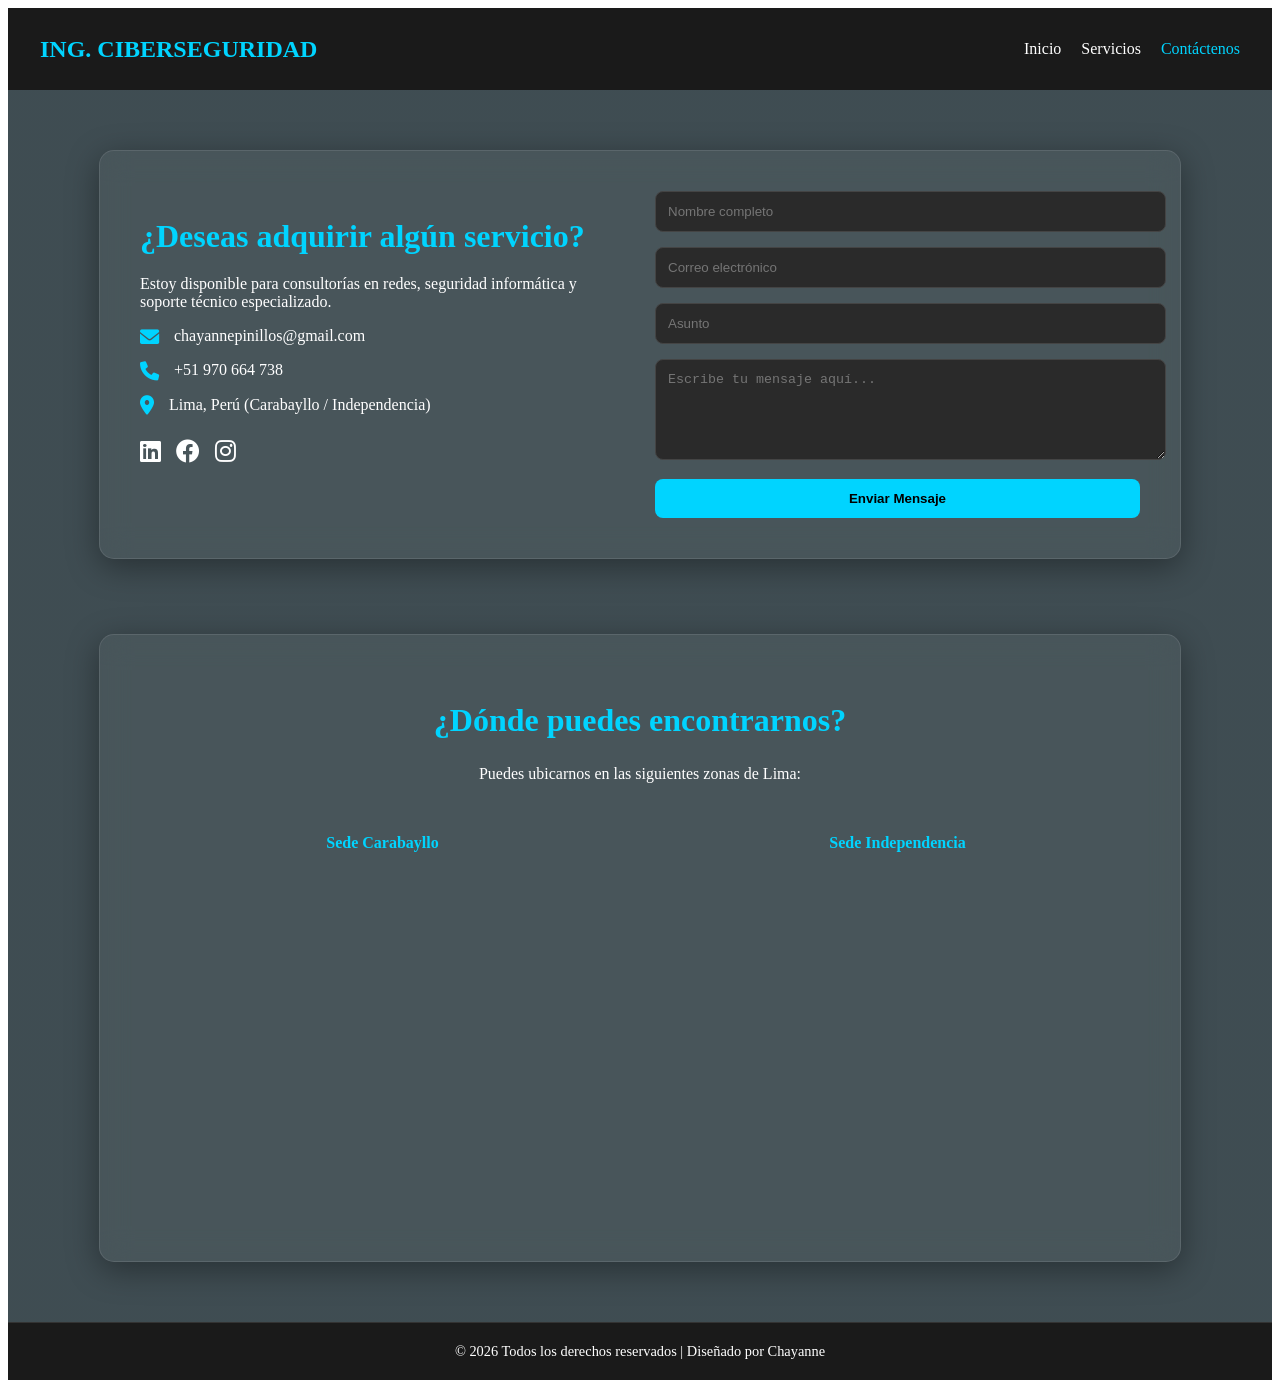
==== contactanos.html @ bd3829c9 "Update contactanos.html" ====
<!DOCTYPE html>
<html lang="es">
<head>
    <meta charset="UTF-8">
    <meta name="viewport" content="width=device-width, initial-scale=1.0">
    <title>Contacto - Ingeniería de Ciberseguridad</title>
    <link rel="stylesheet" href="estilos-contactanos.css">
    <link rel="stylesheet" href="https://cdnjs.cloudflare.com/ajax/libs/font-awesome/6.0.0/css/all.min.css">
</head>
<body>

    <nav class="navbar">
        <div class="nav-container">
            <a href="index.html" class="nav-logo">ING. CIBERSEGURIDAD</a>
            <ul class="nav-menu">
                <li><a href="index.html">Inicio</a></li>
                <li><a href="servicios.html">Servicios</a></li>
                <li><a href="contactanos.html" class="active">Contáctenos</a></li>
            </ul>
        </div>
    </nav>

<section class="contact-section">
        
        <div class="contact-container central-box">
            <div class="contact-info">
                <h2>¿Deseas adquirir algún servicio?</h2>
                <p>Estoy disponible para consultorías en redes, seguridad informática y soporte técnico especializado.</p>
                
                <div class="info-item">
                    <i class="fas fa-envelope"></i>
                    <span>chayannepinillos@gmail.com</span>
                </div>
                <div class="info-item">
                    <i class="fas fa-phone"></i>
                    <span>+51 970 664 738</span>
                </div>
                <div class="info-item">
                    <i class="fas fa-map-marker-alt"></i>
                    <span>Lima, Perú (Carabayllo / Independencia)</span>
                </div>

                <div class="social-media">
                    <a href="#"><i class="fab fa-linkedin"></i></a>
                    <a href="#"><i class="fab fa-facebook"></i></a>
                    <a href="#"><i class="fab fa-instagram"></i></a>
                </div>
            </div>

            <div class="contact-form-wrapper">
                <form action="https://formspree.io/f/mpqkyjdv" method="POST" class="contact-form">
                    <div class="input-group">
                        <input type="text" name="nombre" placeholder="Nombre completo" required>
                    </div>
                    <div class="input-group">
                        <input type="email" name="_replyto" placeholder="Correo electrónico" required>
                    </div>
                    <div class="input-group">
                        <input type="text" name="asunto" placeholder="Asunto">
                    </div>
                    <div class="input-group">
                        <textarea name="mensaje" placeholder="Escribe tu mensaje aquí..." rows="5" required></textarea>
                    </div>
                    <button type="submit" class="btn-submit">Enviar Mensaje</button>
                </form>
            </div>
        </div>

        <div class="contact-container central-box location-box-margin">
            <div class="location-full-content">
                <div class="location-header">
                    <h2>¿Dónde puedes encontrarnos?</h2>
                    <p>Puedes ubicarnos en las siguientes zonas de Lima:</p>
                </div>
                
                <div class="maps-flex">
                    <div class="map-item">
                        <h4>Sede Carabayllo</h4>
                        <iframe src="https://www.google.com/maps/embed?pb=!1m18!1m12!1m3!1d3904.2161503600646!2d-77.02975282498186!3d-11.890031839002228!2m3!1f0!2f0!3f0!3m2!1i1024!2i768!4f13.1!3m3!1m2!1s0x9105d0914df838e7%3A0x92abc91629d7e664!2sMunicipalidad%20de%20Carabayllo!5e0!3m2!1ses-419!2spe!4v1776901991570!5m2!1ses-419!2spe" width="600" height="450" style="border:0;" allowfullscreen="" loading="lazy" referrerpolicy="no-referrer-when-downgrade"></iframe>
                    </div>

                    <div class="map-item">
                        <h4>Sede Independencia</h4>
                        <iframe src="https://www.google.com/maps/embed?pb=!1m18!1m12!1m3!1d3902.6431376185037!2d-77.06415982497971!3d-11.999176641016444!2m3!1f0!2f0!3f0!3m2!1i1024!2i768!4f13.1!3m3!1m2!1s0x9105ce568c042771%3A0x6072f46c2b26e80!2sSENATI%20Sede%20Principal!5e0!3m2!1ses-419!2spe!4v1776902084947!5m2!1ses-419!2spe" width="600" height="450" style="border:0;" allowfullscreen="" loading="lazy" referrerpolicy="no-referrer-when-downgrade"></iframe>
                    </div>
                </div>
            </div>
        </div>

    </section>

    <footer class="footer">
        <div class="footer-bottom">
            &copy; 2026 Todos los derechos reservados | Diseñado por Chayanne
        </div>
    </footer>

</body>
</html>
---- estilos-contactanos.css ----
/* =========================================
   ESTILOS GENERALES Y NAVEGACIÓN
   ========================================= */
.navbar {
    background-color: #1a1a1a;
    padding: 1rem 0;
    position: sticky;
    top: 0;
    z-index: 1000;
}

.nav-container {
    max-width: 1200px;
    margin: 0 auto;
    display: flex;
    justify-content: space-between;
    align-items: center;
    padding: 0 20px;
}

.nav-logo {
    color: #00d4ff; /* Color cian para unificar con el diseño */
    font-size: 1.5rem;
    font-weight: bold;
    text-transform: uppercase;
    text-decoration: none;
}

.nav-menu {
    display: flex;
    list-style: none;
    gap: 20px;
}

.nav-menu a {
    color: #fff;
    text-decoration: none;
    font-weight: 500;
    transition: color 0.3s;
}

.nav-menu a.active, .nav-menu a:hover {
    color: #00d4ff;
}

/* =========================================
   CONTENEDORES PRINCIPALES (BLOQUES)
   ========================================= */
.contact-section {
    padding: 60px 0;
    background: linear-gradient(rgba(15, 32, 39, 0.8), rgba(15, 32, 39, 0.8)), 
               url('https://images.unsplash.com/photo-1550751827-4bd374c3f58b?auto=format&fit=crop&q=80');
    background-size: cover;
    color: white;
}

/* Esta clase ahora tiene el efecto de cristal (Glassmorphism) */
.contact-container {
    max-width: 1000px;
    width: 90%;
    margin: 0 auto; 
    
    /* EFECTO DE CRISTAL */
    background: rgba(255, 255, 255, 0.05); /* Fondo blanco con mucha transparencia */
    backdrop-filter: blur(15px);           /* Esto hace que el fondo se vea borroso */
    -webkit-backdrop-filter: blur(15px);   /* Compatibilidad para Safari */
    
    border-radius: 15px;
    padding: 40px;
    display: flex;
    flex-wrap: wrap;
    gap: 30px;
    
    /* Sombra más suave para que el cristal resalte */
    box-shadow: 0 8px 32px 0 rgba(0, 0, 0, 0.37); 
    
    /* Borde sutil para definir el límite del cristal */
    border: 1px solid rgba(255, 255, 255, 0.1); 
}

/* Separación de "3 líneas" entre el primer y segundo bloque */
.location-box-margin {
    margin-top: 75px !important; 
}

/* =========================================
   BLOQUE 1: FORMULARIO Y CONTACTO
   ========================================= */
.contact-info {
    flex: 1;
    min-width: 300px;
}

.contact-info h2 {
    color: #00d4ff;
    font-size: 2rem;
    margin-bottom: 20px;
}

.info-item {
    display: flex;
    align-items: center;
    gap: 15px;
    margin-bottom: 15px;
}

.info-item i {
    color: #00d4ff;
    font-size: 1.2rem;
}

.social-media {
    margin-top: 25px;
    display: flex;
    gap: 15px;
}

.social-media a {
    color: white;
    font-size: 1.5rem;
    transition: transform 0.3s, color 0.3s;
}

.social-media a:hover {
    color: #00d4ff;
    transform: translateY(-3px);
}

.contact-form-wrapper {
    flex: 1;
    min-width: 300px;
}

.contact-form .input-group {
    margin-bottom: 15px;
}

.contact-form input, .contact-form textarea {
    width: 100%;
    padding: 12px;
    background: #2a2a2a;
    border: 1px solid #444;
    color: white;
    border-radius: 8px;
    outline: none;
}

.btn-submit {
    width: 100%;
    padding: 12px;
    background: #00d4ff;
    color: #000;
    border: none;
    font-weight: bold;
    border-radius: 8px;
    cursor: pointer;
    transition: background 0.3s;
}

.btn-submit:hover {
    background: #0099cc;
}

/* =========================================
   BLOQUE 2: UBICACIONES Y MAPAS
   ========================================= */
.location-full-content {
    width: 100%; /* Ocupa todo el ancho interno del cuadro */
}

.location-header {
    text-align: center;
    margin-bottom: 30px;
}

.location-header h2 {
    color: #00d4ff;
    font-size: 2rem;
}

.maps-flex {
    display: flex;
    justify-content: center;
    gap: 30px;
}

.map-item {
    flex: 1;
    min-width: 300px;
    text-align: center;
}

.map-item h4 {
    margin-bottom: 15px;
    color: #00d4ff;
}

.map-item iframe {
    width: 100%;
    height: 350px;
    border-radius: 12px;
    border: 1px solid rgba(0, 212, 255, 0.3);
}

/* =========================================
   FOOTER
   ========================================= */
.footer {
    background: #1a1a1a;
    padding: 20px 0;
    text-align: center;
    border-top: 1px solid #333;
}

.footer-bottom {
    color: white;
    font-size: 0.9rem;
}

/* =========================================
   RESPONSIVIDAD (MÓVILES)
   ========================================= */
@media (max-width: 800px) {
    .maps-flex {
        flex-direction: column;
        align-items: center;
    }

    .map-item {
        width: 100%;
    }

    .contact-container {
        padding: 20px;
    }
}
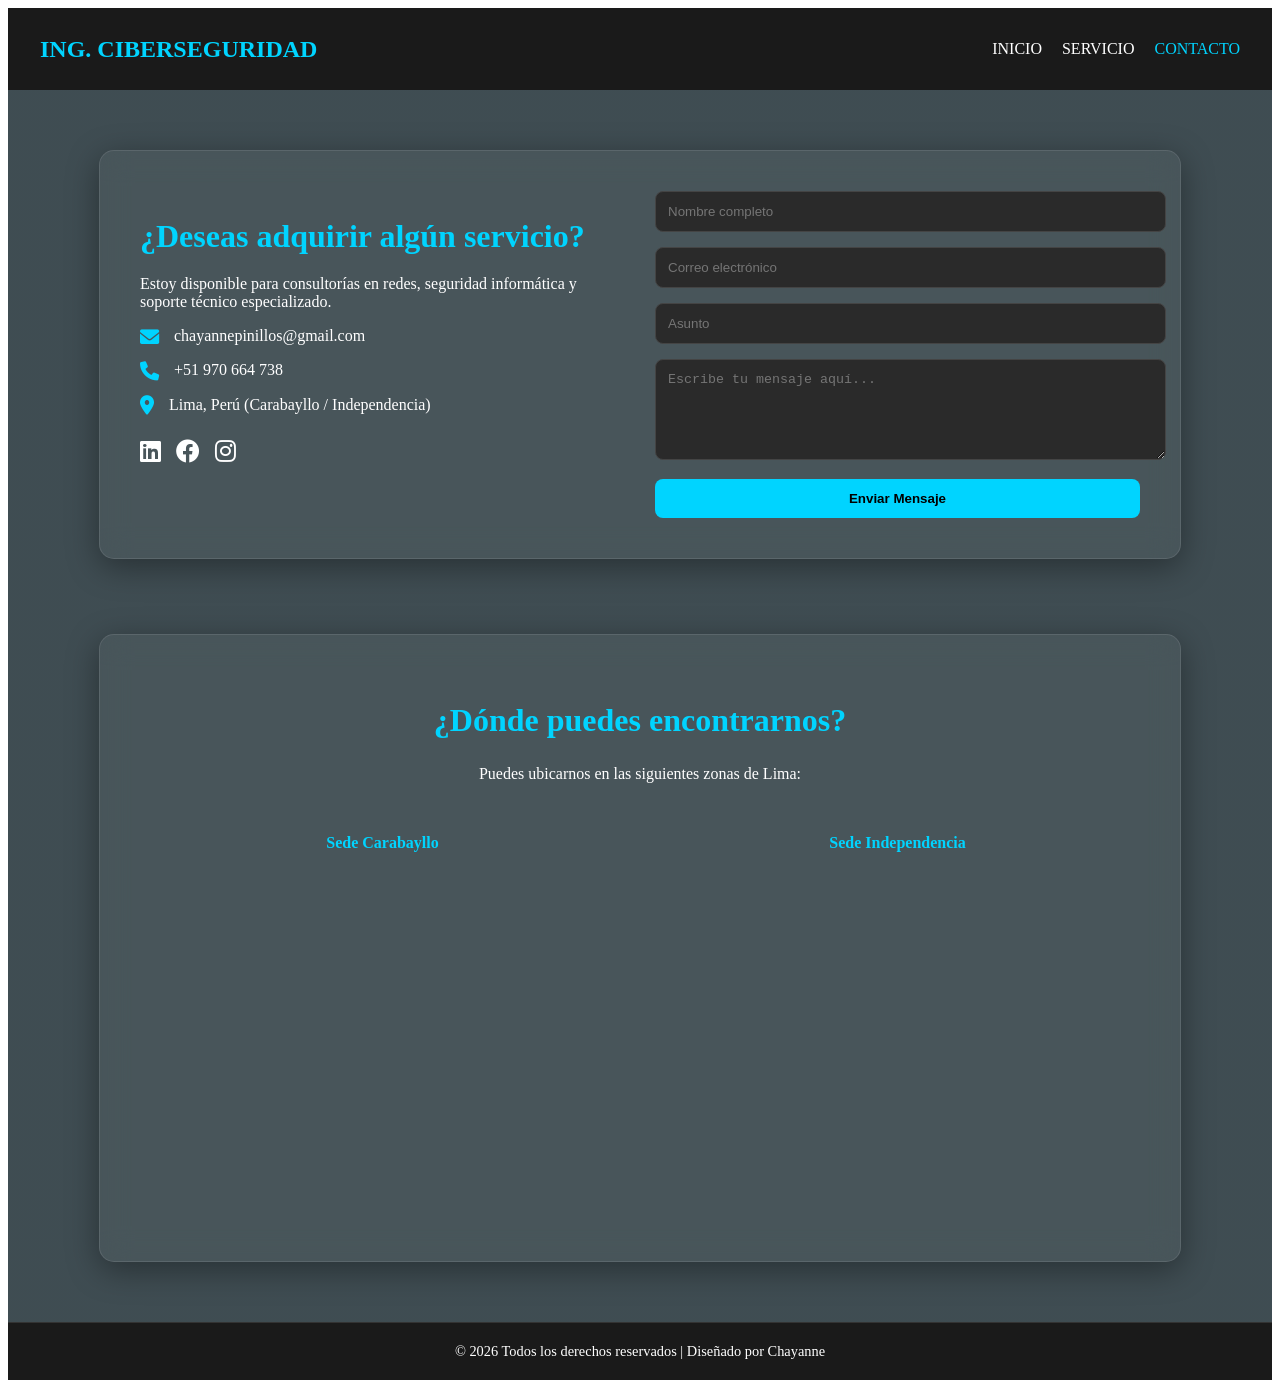
==== commit 09626db6: "Update contactanos.html" ====
--- a/contactanos.html
+++ b/contactanos.html
@@ -13,9 +13,9 @@
         <div class="nav-container">
             <a href="index.html" class="nav-logo">ING. CIBERSEGURIDAD</a>
             <ul class="nav-menu">
-                <li><a href="index.html">Inicio</a></li>
-                <li><a href="servicios.html">Servicios</a></li>
-                <li><a href="contactanos.html" class="active">Contáctenos</a></li>
+                <li><a href="index.html">INICIO</a></li>
+                <li><a href="servicios.html">SERVICIO</a></li>
+                <li><a href="contactanos.html" class="active">CONTACTO</a></li>
             </ul>
         </div>
     </nav>
--- a/estilos-contactanos.css
+++ b/estilos-contactanos.css
@@ -235,3 +235,9 @@
     }
 } 
 
+/* Esto hace que todas las imágenes se adapten al ancho de la pantalla */
+img {
+    max-width: 100%;
+    height: auto;
+    display: block;
+}
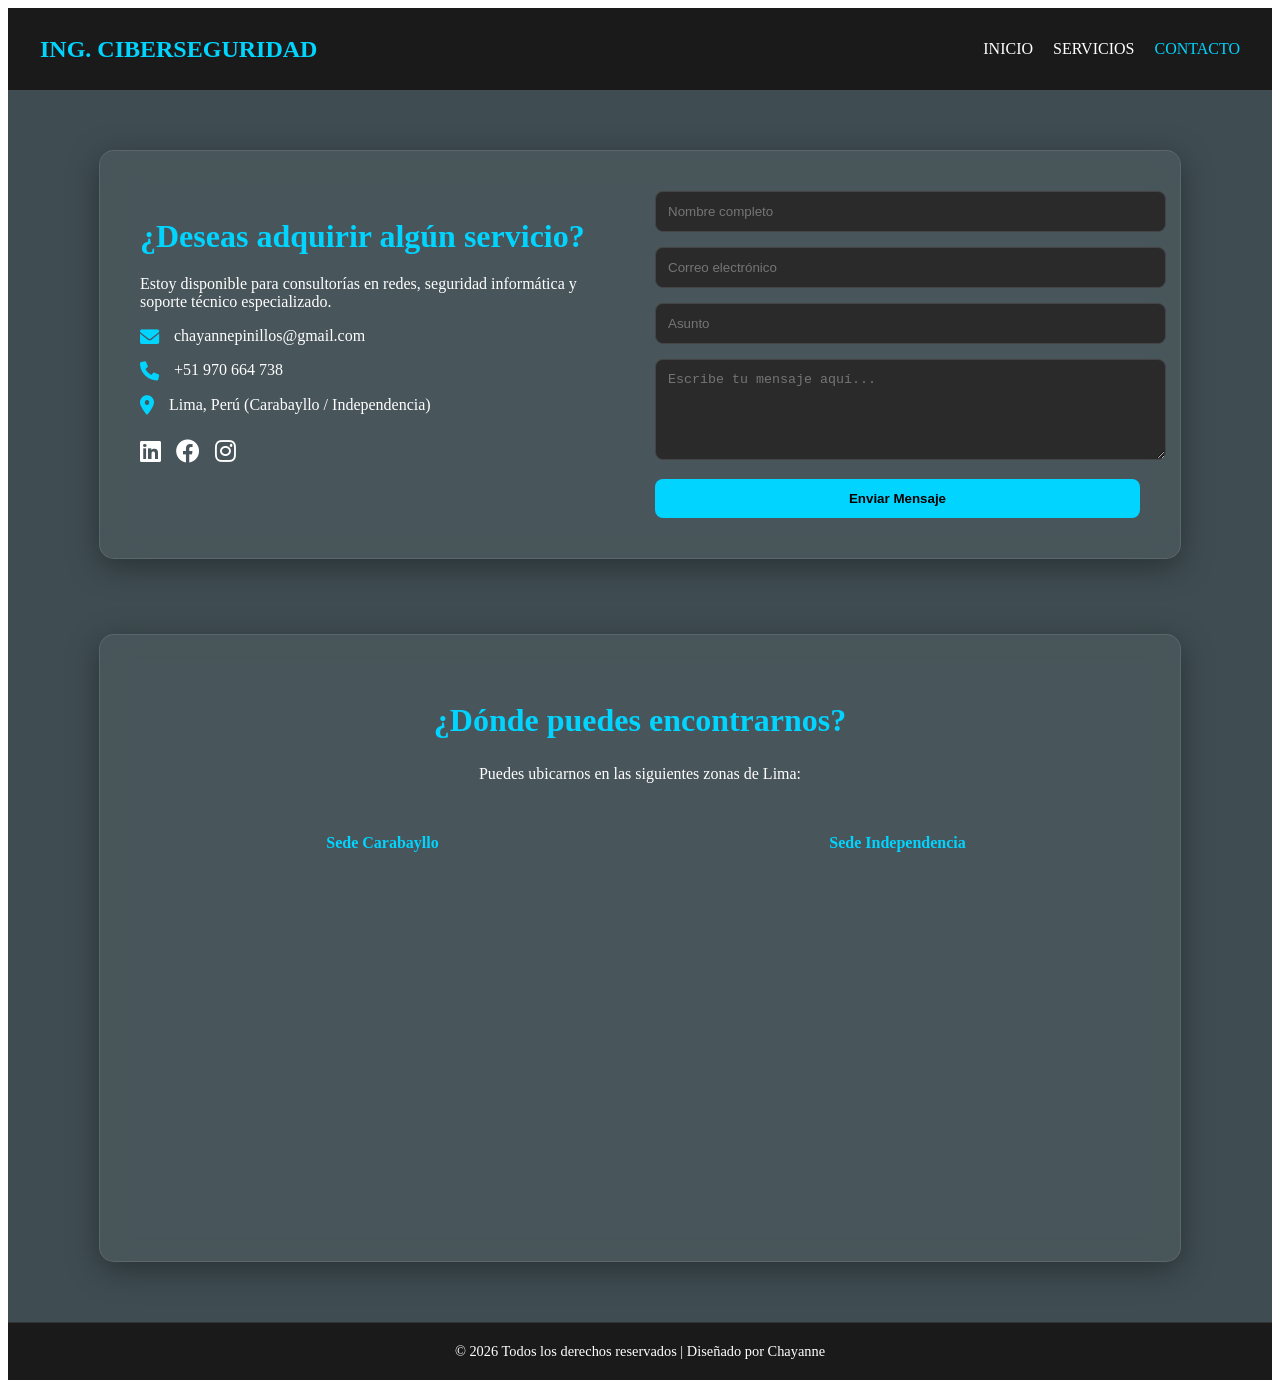
==== commit d3f4978d: "Update contactanos.html" ====
--- a/contactanos.html
+++ b/contactanos.html
@@ -14,7 +14,7 @@
             <a href="index.html" class="nav-logo">ING. CIBERSEGURIDAD</a>
             <ul class="nav-menu">
                 <li><a href="index.html">INICIO</a></li>
-                <li><a href="servicios.html">SERVICIO</a></li>
+                <li><a href="servicios.html">SERVICIOS</a></li>
                 <li><a href="contactanos.html" class="active">CONTACTO</a></li>
             </ul>
         </div>
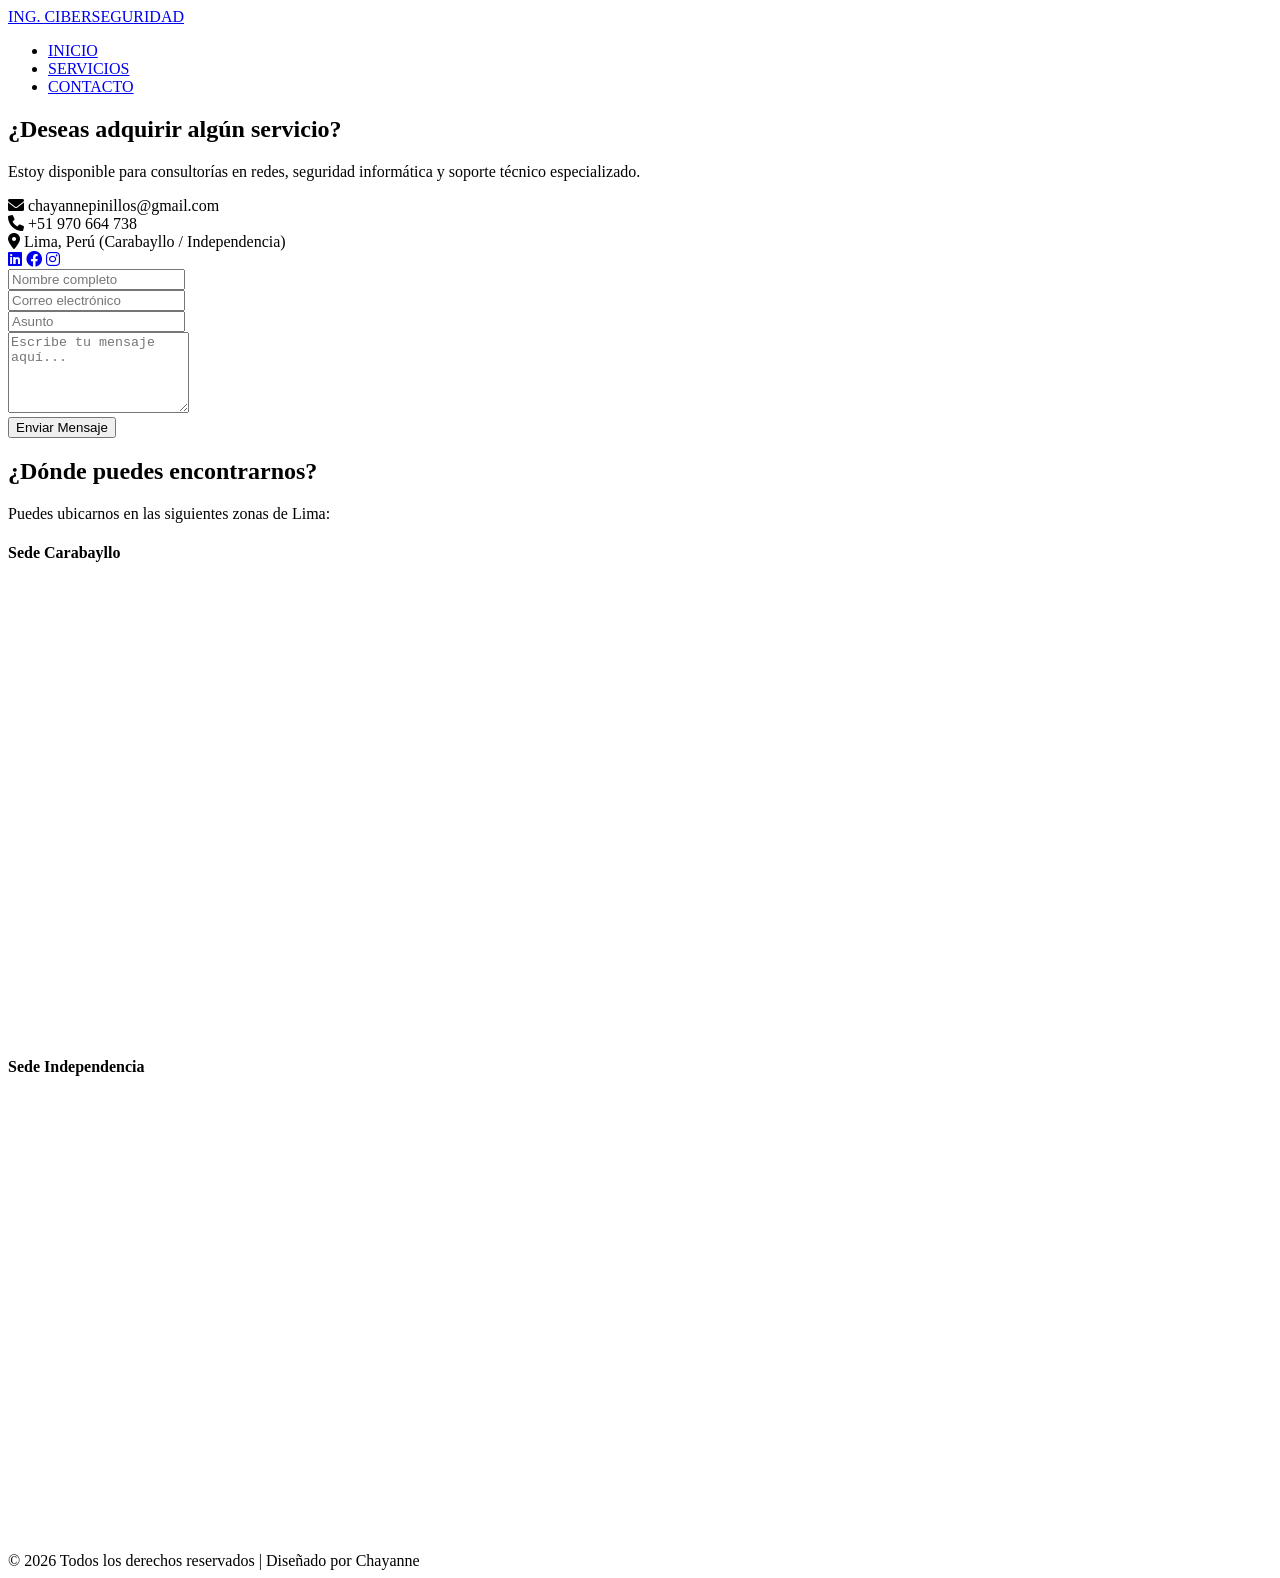
==== commit 73f43d95: "Update contactanos.html" ====
--- a/contactanos.html
+++ b/contactanos.html
@@ -4,11 +4,10 @@
     <meta charset="UTF-8">
     <meta name="viewport" content="width=device-width, initial-scale=1.0">
     <title>Contacto - Ingeniería de Ciberseguridad</title>
-    <link rel="stylesheet" href="estilos-contactanos.css">
+    <link rel="stylesheet" href="Estilos/estilos-contactanos.css">
     <link rel="stylesheet" href="https://cdnjs.cloudflare.com/ajax/libs/font-awesome/6.0.0/css/all.min.css">
 </head>
 <body>
-
     <nav class="navbar">
         <div class="nav-container">
             <a href="index.html" class="nav-logo">ING. CIBERSEGURIDAD</a>
@@ -19,14 +18,11 @@
             </ul>
         </div>
     </nav>
-
-<section class="contact-section">
-        
+    <section class="contact-section">
         <div class="contact-container central-box">
             <div class="contact-info">
                 <h2>¿Deseas adquirir algún servicio?</h2>
                 <p>Estoy disponible para consultorías en redes, seguridad informática y soporte técnico especializado.</p>
-                
                 <div class="info-item">
                     <i class="fas fa-envelope"></i>
                     <span>chayannepinillos@gmail.com</span>
@@ -39,14 +35,12 @@
                     <i class="fas fa-map-marker-alt"></i>
                     <span>Lima, Perú (Carabayllo / Independencia)</span>
                 </div>
-
                 <div class="social-media">
                     <a href="#"><i class="fab fa-linkedin"></i></a>
                     <a href="#"><i class="fab fa-facebook"></i></a>
                     <a href="#"><i class="fab fa-instagram"></i></a>
                 </div>
             </div>
-
             <div class="contact-form-wrapper">
                 <form action="https://formspree.io/f/mpqkyjdv" method="POST" class="contact-form">
                     <div class="input-group">
@@ -65,20 +59,17 @@
                 </form>
             </div>
         </div>
-
         <div class="contact-container central-box location-box-margin">
             <div class="location-full-content">
                 <div class="location-header">
                     <h2>¿Dónde puedes encontrarnos?</h2>
                     <p>Puedes ubicarnos en las siguientes zonas de Lima:</p>
                 </div>
-                
                 <div class="maps-flex">
                     <div class="map-item">
                         <h4>Sede Carabayllo</h4>
                         <iframe src="https://www.google.com/maps/embed?pb=!1m18!1m12!1m3!1d3904.2161503600646!2d-77.02975282498186!3d-11.890031839002228!2m3!1f0!2f0!3f0!3m2!1i1024!2i768!4f13.1!3m3!1m2!1s0x9105d0914df838e7%3A0x92abc91629d7e664!2sMunicipalidad%20de%20Carabayllo!5e0!3m2!1ses-419!2spe!4v1776901991570!5m2!1ses-419!2spe" width="600" height="450" style="border:0;" allowfullscreen="" loading="lazy" referrerpolicy="no-referrer-when-downgrade"></iframe>
                     </div>
-
                     <div class="map-item">
                         <h4>Sede Independencia</h4>
                         <iframe src="https://www.google.com/maps/embed?pb=!1m18!1m12!1m3!1d3902.6431376185037!2d-77.06415982497971!3d-11.999176641016444!2m3!1f0!2f0!3f0!3m2!1i1024!2i768!4f13.1!3m3!1m2!1s0x9105ce568c042771%3A0x6072f46c2b26e80!2sSENATI%20Sede%20Principal!5e0!3m2!1ses-419!2spe!4v1776902084947!5m2!1ses-419!2spe" width="600" height="450" style="border:0;" allowfullscreen="" loading="lazy" referrerpolicy="no-referrer-when-downgrade"></iframe>
@@ -86,14 +77,11 @@
                 </div>
             </div>
         </div>
-
     </section>
-
     <footer class="footer">
         <div class="footer-bottom">
             &copy; 2026 Todos los derechos reservados | Diseñado por Chayanne
         </div>
     </footer>
-
 </body>
 </html>
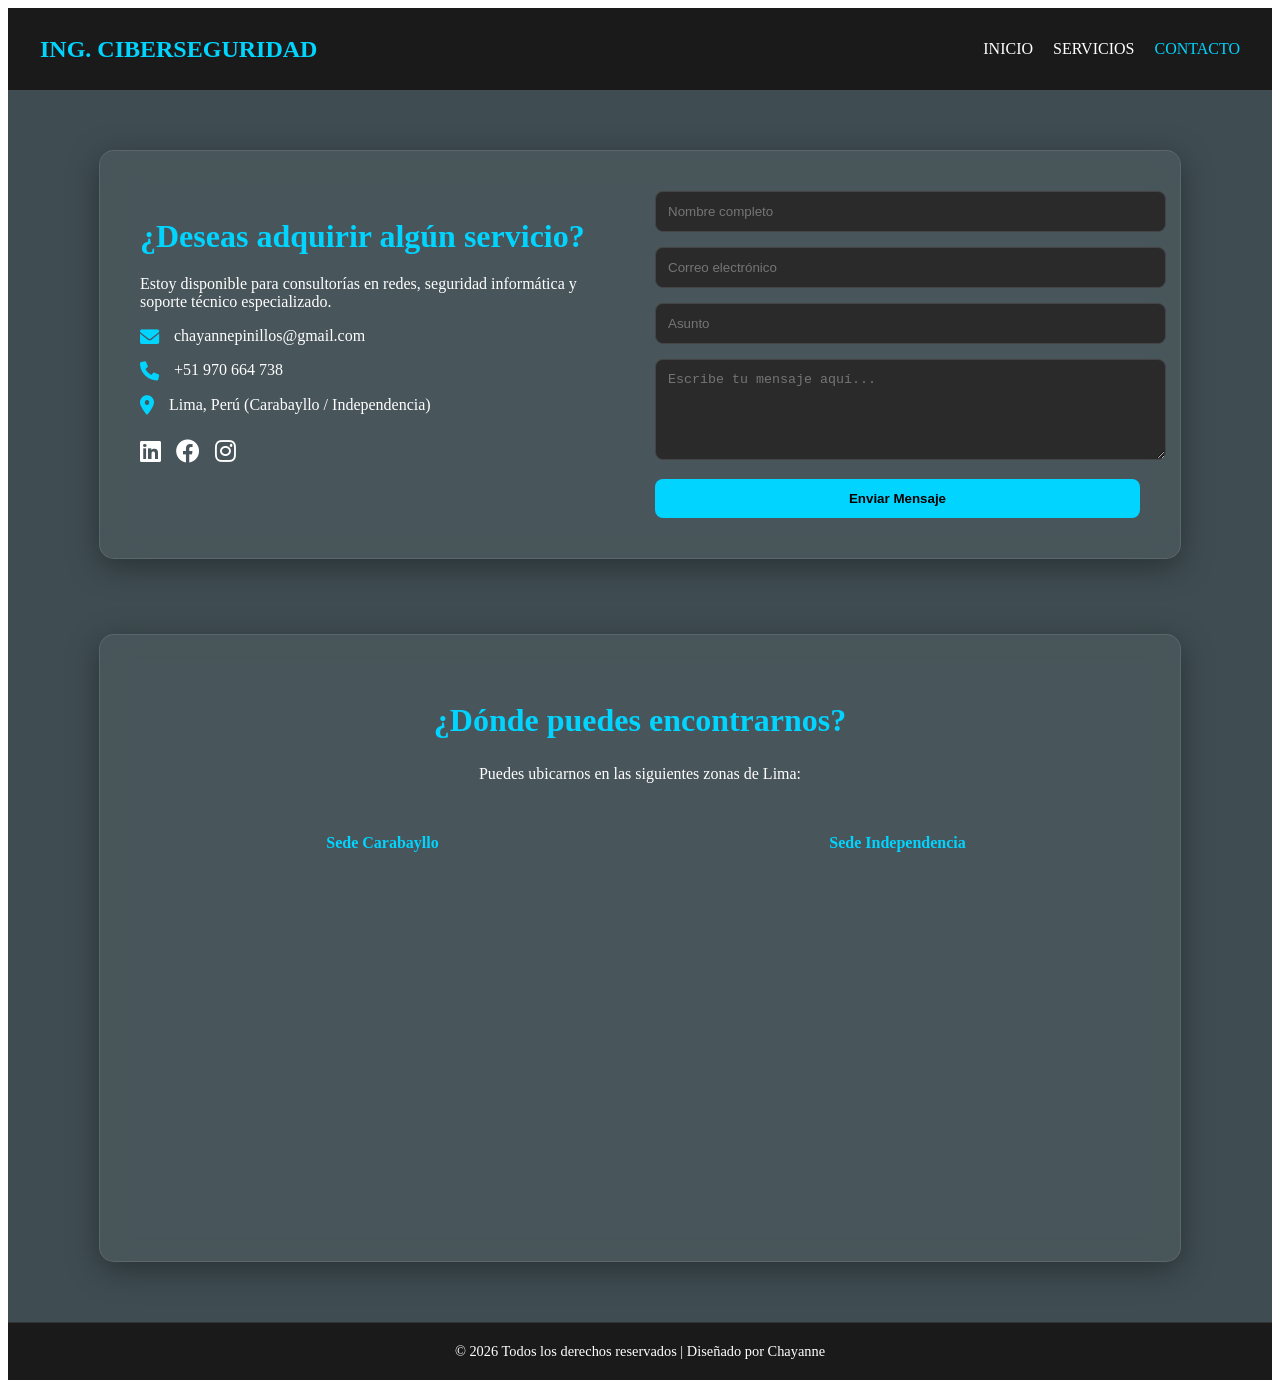
==== commit 69ffa6c3: "Update contactanos.html" ====
--- a/contactanos.html
+++ b/contactanos.html
@@ -4,7 +4,7 @@
     <meta charset="UTF-8">
     <meta name="viewport" content="width=device-width, initial-scale=1.0">
     <title>Contacto - Ingeniería de Ciberseguridad</title>
-    <link rel="stylesheet" href="Estilos/estilos-contactanos.css">
+    <link rel="stylesheet" href="estilos-contactanos.css">
     <link rel="stylesheet" href="https://cdnjs.cloudflare.com/ajax/libs/font-awesome/6.0.0/css/all.min.css">
 </head>
 <body>
--- a/estilos-contactanos.css
+++ b/estilos-contactanos.css
@@ -0,0 +1,177 @@
+.navbar {
+    background-color: #1a1a1a;
+    padding: 1rem 0;
+    position: sticky;
+    top: 0;
+    z-index: 1000;
+}
+.nav-container {
+    max-width: 1200px;
+    margin: 0 auto;
+    display: flex;
+    justify-content: space-between;
+    align-items: center;
+    padding: 0 20px;
+}
+.nav-logo {
+    color: #00d4ff; /* Color cian para unificar con el diseño */
+    font-size: 1.5rem;
+    font-weight: bold;
+    text-transform: uppercase;
+    text-decoration: none;
+}
+.nav-menu {
+    display: flex;
+    list-style: none;
+    gap: 20px;
+}
+.nav-menu a {
+    color: #fff;
+    text-decoration: none;
+    font-weight: 500;
+    transition: color 0.3s;
+}
+.nav-menu a.active, .nav-menu a:hover {
+    color: #00d4ff;
+}
+.contact-section {
+    padding: 60px 0;
+    background: linear-gradient(rgba(15, 32, 39, 0.8), rgba(15, 32, 39, 0.8)), 
+               url('https://images.unsplash.com/photo-1550751827-4bd374c3f58b?auto=format&fit=crop&q=80');
+    background-size: cover;
+    color: white;
+}
+.contact-container {
+    max-width: 1000px;
+    width: 90%;
+    margin: 0 auto; 
+    background: rgba(255, 255, 255, 0.05); /* Fondo blanco con mucha transparencia */
+    backdrop-filter: blur(15px);           /* Esto hace que el fondo se vea borroso */
+    -webkit-backdrop-filter: blur(15px);   /* Compatibilidad para Safari */
+    border-radius: 15px;
+    padding: 40px;
+    display: flex;
+    flex-wrap: wrap;
+    gap: 30px;
+    box-shadow: 0 8px 32px 0 rgba(0, 0, 0, 0.37); 
+    border: 1px solid rgba(255, 255, 255, 0.1); 
+}
+.location-box-margin {
+    margin-top: 75px !important; 
+}
+.contact-info {
+    flex: 1;
+    min-width: 300px;
+}
+.contact-info h2 {
+    color: #00d4ff;
+    font-size: 2rem;
+    margin-bottom: 20px;
+}
+.info-item {
+    display: flex;
+    align-items: center;
+    gap: 15px;
+    margin-bottom: 15px;
+}
+.info-item i {
+    color: #00d4ff;
+    font-size: 1.2rem;
+}
+.social-media {
+    margin-top: 25px;
+    display: flex;
+    gap: 15px;
+}
+.social-media a {
+    color: white;
+    font-size: 1.5rem;
+    transition: transform 0.3s, color 0.3s;
+}
+.social-media a:hover {
+    color: #00d4ff;
+    transform: translateY(-3px);
+}
+.contact-form-wrapper {
+    flex: 1;
+    min-width: 300px;
+}
+.contact-form .input-group {
+    margin-bottom: 15px;
+}
+.contact-form input, .contact-form textarea {
+    width: 100%;
+    padding: 12px;
+    background: #2a2a2a;
+    border: 1px solid #444;
+    color: white;
+    border-radius: 8px;
+    outline: none;
+}
+.btn-submit {
+    width: 100%;
+    padding: 12px;
+    background: #00d4ff;
+    color: #000;
+    border: none;
+    font-weight: bold;
+    border-radius: 8px;
+    cursor: pointer;
+    transition: background 0.3s;
+}
+.btn-submit:hover {
+    background: #0099cc;
+}
+.location-full-content {
+    width: 100%; /* Ocupa todo el ancho interno del cuadro */
+}
+.location-header {
+    text-align: center;
+    margin-bottom: 30px;
+}
+.location-header h2 {
+    color: #00d4ff;
+    font-size: 2rem;
+}
+.maps-flex {
+    display: flex;
+    justify-content: center;
+    gap: 30px;
+}
+.map-item {
+    flex: 1;
+    min-width: 300px;
+    text-align: center;
+}
+.map-item h4 {
+    margin-bottom: 15px;
+    color: #00d4ff;
+}
+.map-item iframe {
+    width: 100%;
+    height: 350px;
+    border-radius: 12px;
+    border: 1px solid rgba(0, 212, 255, 0.3);
+}
+.footer {
+    background: #1a1a1a;
+    padding: 20px 0;
+    text-align: center;
+    border-top: 1px solid #333;
+}
+.footer-bottom {
+    color: white;
+    font-size: 0.9rem;
+}
+@media (max-width: 800px) {
+    .maps-flex {
+        flex-direction: column;
+        align-items: center;
+    }
+    .map-item {
+        width: 100%;
+    }
+    .contact-container {
+        padding: 20px;
+    }
+} 
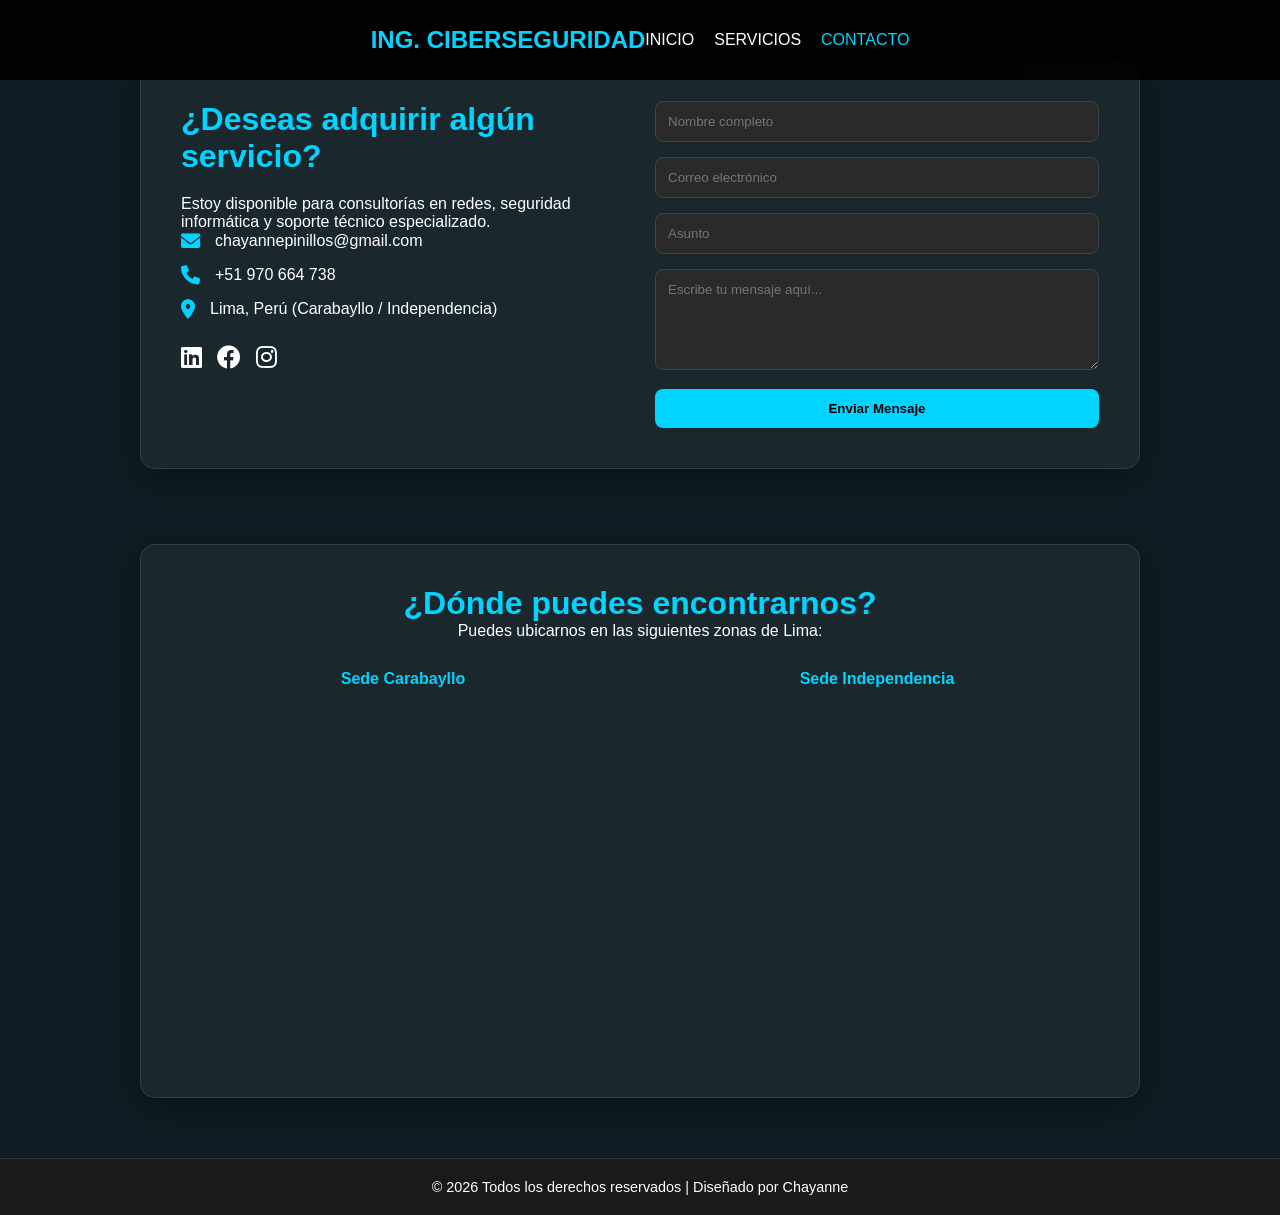
==== commit 0c28a5c2: "Update contactanos.html" ====
--- a/contactanos.html
+++ b/contactanos.html
@@ -8,7 +8,7 @@
     <link rel="stylesheet" href="https://cdnjs.cloudflare.com/ajax/libs/font-awesome/6.0.0/css/all.min.css">
 </head>
 <body>
-    <nav class="navbar">
+    <nav class="nav-bar">
         <div class="nav-container">
             <a href="index.html" class="nav-logo">ING. CIBERSEGURIDAD</a>
             <ul class="nav-menu">
--- a/estilos-contactanos.css
+++ b/estilos-contactanos.css
@@ -1,9 +1,26 @@
-.navbar {
-    background-color: #1a1a1a;
-    padding: 1rem 0;
-    position: sticky;
+html {
+    scroll-behavior: smooth; /*desplazamiento suave*/
+}
+* {
+    margin: 0;
+    padding: 0;
+    box-sizing: border-box; /*sin bordes externos*/
+    font-family: 'Segoe UI', Tahoma, sans-serif;
+}
+body {
+    background: #0b1315;
+    color: white;
+}
+.nav-bar {
+    background: rgba(0, 0, 0, 0.9); /*color negro con opacidad*/
+    height: 80px; /*altura de 80 pixeles para la barra*/
+    display: flex;
+    justify-content: center; /*centrado horizontal*/
+    align-items: center; /*centrado vertical*/
+    position: fixed; /*posición fija en la pantalla*/
+    width: 100%; /*ocupa todo el espacio*/
     top: 0;
-    z-index: 1000;
+    z-index: 1000; /*para que no quede detras de otros elementos*/
 }
 .nav-container {
     max-width: 1200px;
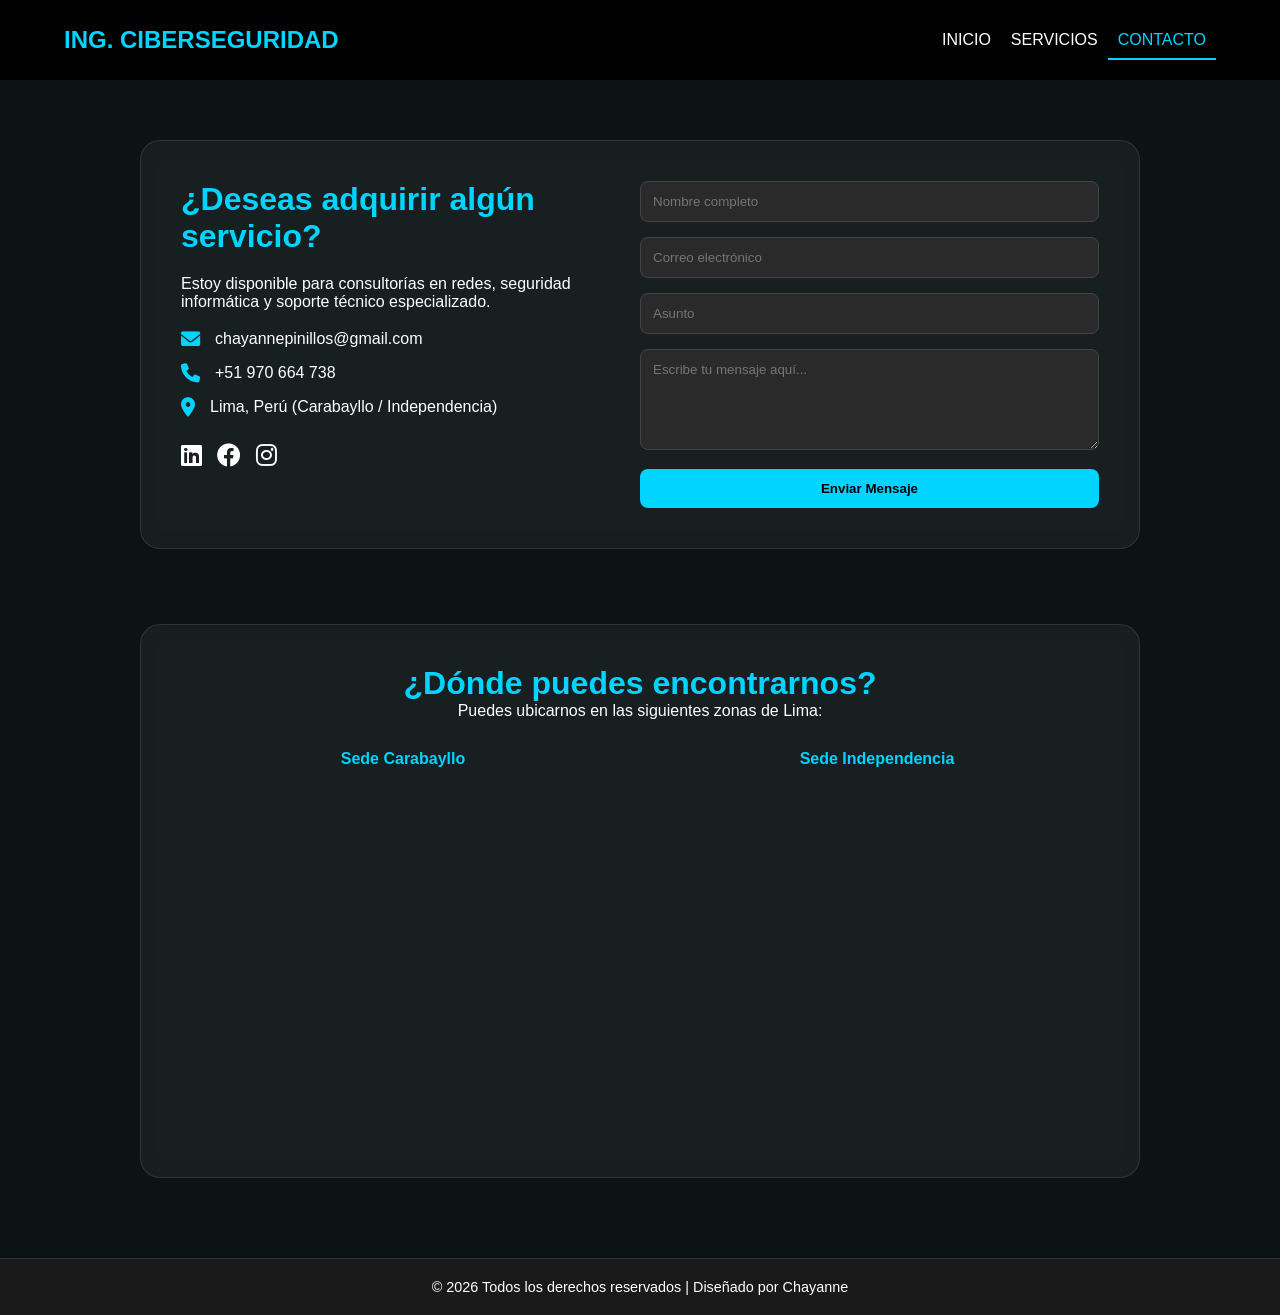
==== commit 4de0d49a: "Update contactanos.html" ====
--- a/contactanos.html
+++ b/contactanos.html
@@ -10,19 +10,19 @@
 <body>
     <nav class="nav-bar">
         <div class="nav-container">
-            <a href="index.html" class="nav-logo">ING. CIBERSEGURIDAD</a>
-            <ul class="nav-menu">
+            <a href="index.html" class="logo">ING. CIBERSEGURIDAD</a>
+            <ul class="menu">
                 <li><a href="index.html">INICIO</a></li>
                 <li><a href="servicios.html">SERVICIOS</a></li>
                 <li><a href="contactanos.html" class="active">CONTACTO</a></li>
             </ul>
         </div>
     </nav>
-    <section class="contact-section">
-        <div class="contact-container central-box">
+    <section class="contact">
+        <div class="contact-container">
             <div class="contact-info">
                 <h2>¿Deseas adquirir algún servicio?</h2>
-                <p>Estoy disponible para consultorías en redes, seguridad informática y soporte técnico especializado.</p>
+                <p>Estoy disponible para consultorías en redes, seguridad informática y soporte técnico especializado.</p> <br>
                 <div class="info-item">
                     <i class="fas fa-envelope"></i>
                     <span>chayannepinillos@gmail.com</span>
@@ -41,7 +41,7 @@
                     <a href="#"><i class="fab fa-instagram"></i></a>
                 </div>
             </div>
-            <div class="contact-form-wrapper">
+            <div class="form">
                 <form action="https://formspree.io/f/mpqkyjdv" method="POST" class="contact-form">
                     <div class="input-group">
                         <input type="text" name="nombre" placeholder="Nombre completo" required>
--- a/estilos-contactanos.css
+++ b/estilos-contactanos.css
@@ -23,62 +23,59 @@
     z-index: 1000; /*para que no quede detras de otros elementos*/
 }
 .nav-container {
-    max-width: 1200px;
-    margin: 0 auto;
     display: flex;
-    justify-content: space-between;
+    justify-content: space-between; /*los elementos a los extremos (logo izquierda y menú a la derecha en este caso)*/
     align-items: center;
-    padding: 0 20px;
+    width: 90%;
+    max-width: 1200px; /*evita que el contenido se separe tanto por más que la pantalla supere los 1200 pixeles*/
 }
-.nav-logo {
-    color: #00d4ff; /* Color cian para unificar con el diseño */
-    font-size: 1.5rem;
-    font-weight: bold;
-    text-transform: uppercase;
-    text-decoration: none;
+.logo {
+    color: #00d4ff;
+    font-size: 1.5rem; /*24 pixeles de tamaño aprox*/
+    font-weight: bold; /*letra en negrita*/
+    text-decoration: none; /*sin efectos por defecto (en este caso el subrayado :v)*/
 }
-.nav-menu {
-    display: flex;
-    list-style: none;
-    gap: 20px;
+.menu {
+    display: flex; /*uno al lado del otro*/
+    list-style: none; /*tmb le quita el efecto por defecto (en este caso las bolitas de la lista xd)*/
 }
-.nav-menu a {
+.menu li a {
     color: #fff;
     text-decoration: none;
+    padding: 10px 10px; /* 10pixeles de espacio arriba/abajo y 10 pixeles de espacio a los lados*/
     font-weight: 500;
-    transition: color 0.3s;
 }
-.nav-menu a.active, .nav-menu a:hover {
+.menu li a.active {
+    border-bottom: 2px solid #00d4ff; /*crea una linea debajo del texto (2 piexeles)*/
     color: #00d4ff;
 }
-.contact-section {
-    padding: 60px 0;
-    background: linear-gradient(rgba(15, 32, 39, 0.8), rgba(15, 32, 39, 0.8)), 
-               url('https://images.unsplash.com/photo-1550751827-4bd374c3f58b?auto=format&fit=crop&q=80');
-    background-size: cover;
-    color: white;
+.contact {
+    padding: 140px 20px 80px; /*140px de arriba, 20px a los lados(para que no toque el borde en moviles) y 80px abajo para saparar de la siguiente caja*/
+    min-height: 100vh; /*que mida el 100% de la pantalla como minimo*/ 
+    background: linear-gradient(rgba(11, 19, 21, 0.8), rgba(11, 19, 21, 0.8)), 
+                url('https://images.unsplash.com/photo-1550751827-4bd374c3f58b?auto=format&fit=crop&q=80'); /*degradado en capaz para que la imagem tenga una transparencia semioscura*/
+    background-size: cover; /*para que la imagen no se deforme cubriendo todo al estirarse o encojerse*/
+    background-position: center;
+    background-attachment: fixed; /*Efecto Parallax (la imagen no se movera ni arriba ni abajo aún cuando el contenido de la pagina si)*/
+    justify-content: center;
 }
-.contact-container {
+.contact-container { 
+      background: rgba(255, 255, 255, 0.05); /*fondo casi transparente*/
+    backdrop-filter: blur(10px); /*le da el toque de desenfoque como vidrio*/
+    border: 1px solid rgba(255, 255, 255, 0.1);
+    border-radius: 20px; /*redondea las esquinas del panel*/
+    padding: 40px;
     max-width: 1000px;
     width: 90%;
+    display: flex;
     margin: 0 auto; 
-    background: rgba(255, 255, 255, 0.05); /* Fondo blanco con mucha transparencia */
-    backdrop-filter: blur(15px);           /* Esto hace que el fondo se vea borroso */
-    -webkit-backdrop-filter: blur(15px);   /* Compatibilidad para Safari */
-    border-radius: 15px;
-    padding: 40px;
-    display: flex;
-    flex-wrap: wrap;
-    gap: 30px;
-    box-shadow: 0 8px 32px 0 rgba(0, 0, 0, 0.37); 
-    border: 1px solid rgba(255, 255, 255, 0.1); 
 }
 .location-box-margin {
-    margin-top: 75px !important; 
+    margin-top: 75px !important;  /* Separación de "3 líneas" entre el primer y segundo bloque */
 }
 .contact-info {
-    flex: 1;
-    min-width: 300px;
+    flex: 1; /*usara el 50% del espacio*/
+    min-width: 300px; /*indica que si el espacio es menor a 300 ya no se encoge más*/
 }
 .contact-info h2 {
     color: #00d4ff;
@@ -88,7 +85,7 @@
 .info-item {
     display: flex;
     align-items: center;
-    gap: 15px;
+    gap: 15px; /*separación de 15px de los iconos con el texto*/
     margin-bottom: 15px;
 }
 .info-item i {
@@ -105,11 +102,7 @@
     font-size: 1.5rem;
     transition: transform 0.3s, color 0.3s;
 }
-.social-media a:hover {
-    color: #00d4ff;
-    transform: translateY(-3px);
-}
-.contact-form-wrapper {
+.form {
     flex: 1;
     min-width: 300px;
 }
@@ -139,6 +132,9 @@
 .btn-submit:hover {
     background: #0099cc;
 }
+/* =========================================
+   BLOQUE 2: UBICACIONES Y MAPAS
+   ========================================= */
 .location-full-content {
     width: 100%; /* Ocupa todo el ancho interno del cuadro */
 }
@@ -170,6 +166,9 @@
     border-radius: 12px;
     border: 1px solid rgba(0, 212, 255, 0.3);
 }
+/* =========================================
+   FOOTER
+   ========================================= */
 .footer {
     background: #1a1a1a;
     padding: 20px 0;
@@ -180,15 +179,3 @@
     color: white;
     font-size: 0.9rem;
 }
-@media (max-width: 800px) {
-    .maps-flex {
-        flex-direction: column;
-        align-items: center;
-    }
-    .map-item {
-        width: 100%;
-    }
-    .contact-container {
-        padding: 20px;
-    }
-} 
